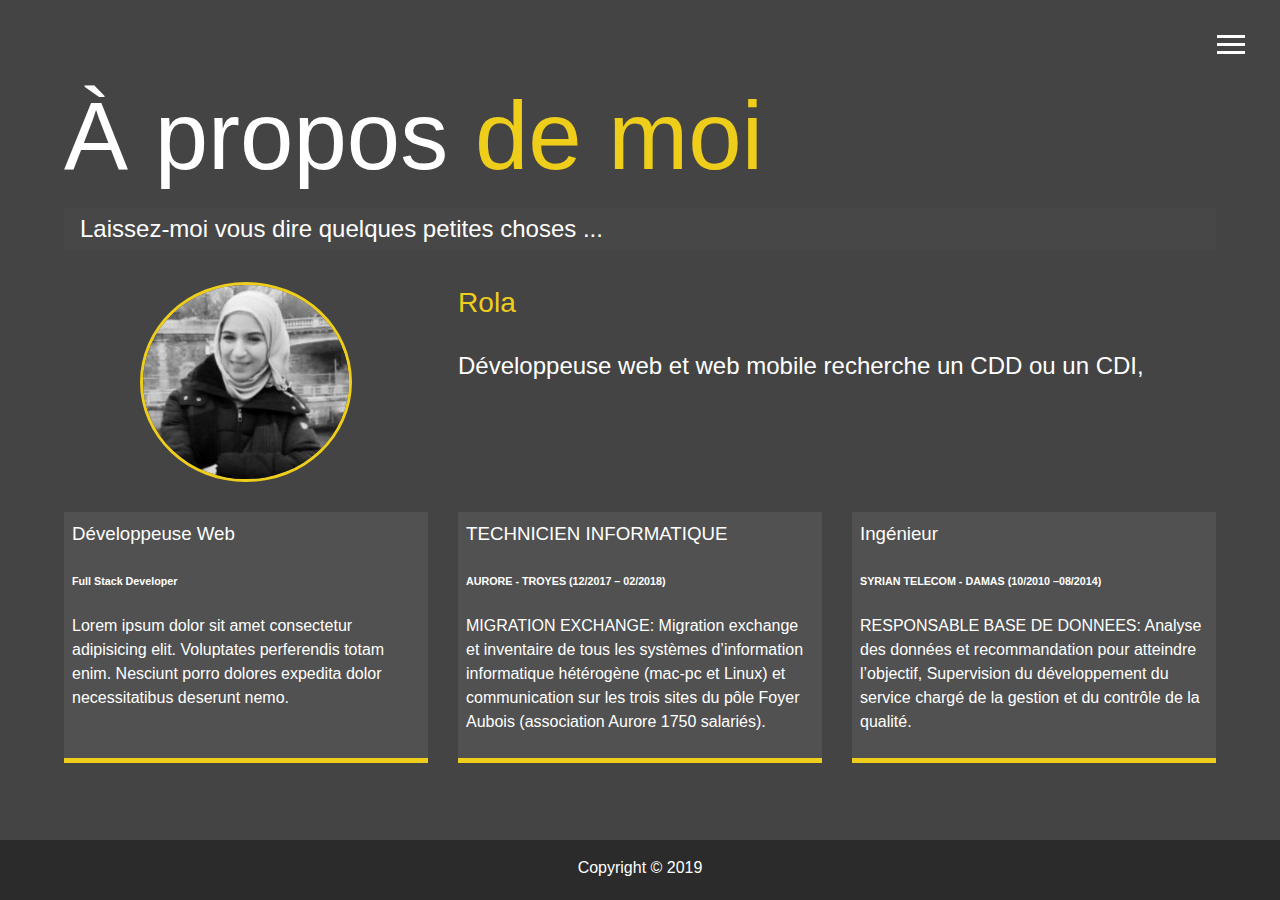
==== about.html @ 677f2b6c "mon portfolio" ====
<!DOCTYPE html>
<html lang="en">

<head>
  <meta charset="UTF-8">
  <meta name="viewport" content="width=device-width, initial-scale=1.0">
  <meta http-equiv="X-UA-Compatible" content="ie=edge">
  <link rel="stylesheet" href="https://use.fontawesome.com/releases/v5.2.0/css/all.css" integrity="sha384-hWVjflwFxL6sNzntih27bfxkr27PmbbK/iSvJ+a4+0owXq79v+lsFkW54bOGbiDQ"
    crossorigin="anonymous">

  <link rel="stylesheet" href="css/main.css">
  <title>À propos de moi</title>
</head>

<body>
  <header>
    <div class="menu-btn">
      <div class="btn-line"></div>
      <div class="btn-line"></div>
      <div class="btn-line"></div>
    </div>

    <nav class="menu">
      <div class="menu-branding">
        <div class="portrait"></div>
      </div>
      <ul class="menu-nav">
        <li class="nav-item">
          <a href="index.html" class="nav-link">
            Accueil
          </a>
        </li>
        <li class="nav-item current">
          <a href="about.html" class="nav-link">
            À propos de moi
          </a>
        </li>
        <li class="nav-item">
          <a href="work.html" class="nav-link">
            Mon Travail
          </a>
        </li>
        <li class="nav-item">
          <a href="contact.html" class="nav-link">
            Comment Me Joindre
          </a>
        </li>
      </ul>
    </nav>
  </header>

  <main id="about">
    <h1 class="lg-heading">
        À propos
      <span class="text-secondary">de moi</span>
    </h1>
    <h2 class="sm-heading">
        Laissez-moi vous dire quelques petites choses ...
    </h2>
    <div class="about-info">
      <img src="img/portrait_small.jpg" height="200" alt="Rola JADIBA" class="bio-image">

      <div class="bio">
        <h3 class="text-secondary">Rola</h3>
        <p>Développeuse web et web mobile recherche un CDD ou un CDI,</p>
      </div>

      <div class="job job-1">
        <h3>Développeuse Web</h3>
        <h6>Full Stack Developer</h6>
        <p>Lorem ipsum dolor sit amet consectetur adipisicing elit. Voluptates perferendis totam enim. Nesciunt porro dolores
          expedita dolor necessitatibus deserunt nemo.</p>
      </div>

      <div class="job job-2">
        <h3>TECHNICIEN INFORMATIQUE</h3>
        <h6>AURORE - TROYES (12/2017 – 02/2018)</h6>
        <p>MIGRATION EXCHANGE: Migration exchange et inventaire de tous les systèmes d’information informatique hétérogène (mac-pc et Linux) et communication sur les trois sites du pôle Foyer Aubois (association Aurore 1750 salariés).</p>
      </div>

      <div class="job job-3">
        <h3>Ingénieur</h3>
        <h6>SYRIAN TELECOM - DAMAS (10/2010 –08/2014)</h6>
        <p><span>RESPONSABLE BASE DE DONNEES:</span> Analyse des données et recommandation pour atteindre l’objectif, Supervision du développement du service chargé de la gestion et du contrôle de la qualité.</p>
      </div>
    </div>
  </main>

  <footer id="main-footer">
    Copyright &copy; 2019
  </footer>

  <script src="js/main.js"></script>
</body>

</html>
---- css/main.css ----
.menu-btn {
  position: absolute;
  z-index: 3;
  right: 35px;
  top: 35px;
  cursor: pointer;
  -webkit-transition: all 0.5s ease-out;
  transition: all 0.5s ease-out;
}

.menu-btn .btn-line {
  width: 28px;
  height: 3px;
  margin: 0 0 5px 0;
  background: #fff;
  -webkit-transition: all 0.5s ease-out;
  transition: all 0.5s ease-out;
}

.menu-btn.close {
  -webkit-transform: rotate(180deg);
          transform: rotate(180deg);
}

.menu-btn.close .btn-line:nth-child(1) {
  -webkit-transform: rotate(45deg) translate(5px, 5px);
          transform: rotate(45deg) translate(5px, 5px);
}

.menu-btn.close .btn-line:nth-child(2) {
  opacity: 0;
}

.menu-btn.close .btn-line:nth-child(3) {
  -webkit-transform: rotate(-45deg) translate(7px, -6px);
          transform: rotate(-45deg) translate(7px, -6px);
}

.menu {
  position: fixed;
  top: 0;
  width: 100%;
  opacity: 0.9;
  visibility: hidden;
}

.menu.show {
  visibility: visible;
}

.menu-branding, .menu-nav {
  display: -webkit-box;
  display: -ms-flexbox;
  display: flex;
  -webkit-box-orient: vertical;
  -webkit-box-direction: normal;
      -ms-flex-flow: column wrap;
          flex-flow: column wrap;
  -webkit-box-align: center;
      -ms-flex-align: center;
          align-items: center;
  -webkit-box-pack: center;
      -ms-flex-pack: center;
          justify-content: center;
  float: left;
  width: 50%;
  height: 100vh;
  overflow: hidden;
}

.menu-nav {
  margin: 0;
  padding: 0;
  background: #373737;
  list-style: none;
  -webkit-transform: translate3d(0, -100%, 0);
          transform: translate3d(0, -100%, 0);
  -webkit-transition: all 0.5s ease-out;
  transition: all 0.5s ease-out;
}

.menu-nav.show {
  -webkit-transform: translate3d(0, 0, 0);
          transform: translate3d(0, 0, 0);
}

.menu-branding {
  background: #444;
  -webkit-transform: translate3d(0, 100%, 0);
          transform: translate3d(0, 100%, 0);
  -webkit-transition: all 0.5s ease-out;
  transition: all 0.5s ease-out;
}

.menu-branding.show {
  -webkit-transform: translate3d(0, 0, 0);
          transform: translate3d(0, 0, 0);
}

.menu-branding .portrait {
  width: 250px;
  height: 250px;
  background: url("../img/portrait.jpg");
  border-radius: 50%;
  border: solid 3px #eece1a;
}

.menu .nav-item {
  -webkit-transform: translate3d(600px, 0, 0);
          transform: translate3d(600px, 0, 0);
  -webkit-transition: all 0.5s ease-out;
  transition: all 0.5s ease-out;
}

.menu .nav-item.show {
  -webkit-transform: translate3d(0, 0, 0);
          transform: translate3d(0, 0, 0);
}

.menu .nav-item.current > a {
  color: #eece1a;
}

.menu .nav-link {
  display: inline-block;
  position: relative;
  font-size: 30px;
  text-transform: uppercase;
  padding: 1rem 0;
  font-weight: 300;
  color: #fff;
  text-decoration: none;
  -webkit-transition: all 0.5s ease-out;
  transition: all 0.5s ease-out;
}

.menu .nav-link:hover {
  color: #eece1a;
}

.nav-item:nth-child(1) {
  -webkit-transition-delay: 0.1s;
          transition-delay: 0.1s;
}

.nav-item:nth-child(2) {
  -webkit-transition-delay: 0.2s;
          transition-delay: 0.2s;
}

.nav-item:nth-child(3) {
  -webkit-transition-delay: 0.3s;
          transition-delay: 0.3s;
}

.nav-item:nth-child(4) {
  -webkit-transition-delay: 0.4s;
          transition-delay: 0.4s;
}

* {
  -webkit-box-sizing: border-box;
          box-sizing: border-box;
}

body {
  background-color: #444;
  color: #fff;
  height: 100%;
  margin: 0;
  font-family: 'Segoe UI', Tahoma, Geneva, Verdana, sans-serif;
  line-height: 1.5;
}

body#bg-img {
  background: url(../img/background.jpg);
  background-attachment: fixed;
  background-size: cover;
}

body#bg-img:after {
  content: '';
  position: absolute;
  top: 0;
  right: 0;
  width: 100%;
  height: 100%;
  z-index: -1;
  background: rgba(68, 68, 68, 0.9);
}

h1,
h2,
h3 {
  margin: 0;
  font-weight: 400;
}

h1.lg-heading,
h2.lg-heading,
h3.lg-heading {
  font-size: 6rem;
}

h1.sm-heading,
h2.sm-heading,
h3.sm-heading {
  margin-bottom: 2rem;
  padding: 0.2rem 1rem;
  background: rgba(73, 73, 73, 0.5);
}

a {
  color: #fff;
  text-decoration: none;
}

header {
  position: fixed;
  z-index: 2;
  width: 100%;
}

.text-secondary {
  color: #eece1a;
}

main {
  padding: 4rem;
  min-height: calc(100vh - 60px);
}

main .icons {
  margin-top: 1rem;
}

main .icons a {
  padding: 0.4rem;
}

main .icons a:hover {
  color: #eece1a;
  -webkit-transition: all 0.5s ease-out;
  transition: all 0.5s ease-out;
}

main#home {
  overflow: hidden;
}

main#home h1 {
  margin-top: 20vh;
}

.about-info {
  display: -ms-grid;
  display: grid;
  grid-gap: 30px;
      grid-template-areas: 'bioimage bio bio' 'job1 job2 job3';
  -ms-grid-columns: (1fr)[3];
      grid-template-columns: repeat(3, 1fr);
}

.about-info .bio-image {
  -ms-grid-row: 1;
  -ms-grid-column: 1;
  grid-area: bioimage;
  margin: auto;
  border-radius: 50%;
  border: #eece1a 3px solid;
}

.about-info .bio {
  -ms-grid-row: 1;
  -ms-grid-column: 2;
  -ms-grid-column-span: 2;
  grid-area: bio;
  font-size: 1.5rem;
}

.about-info .job-1 {
  -ms-grid-row: 2;
  -ms-grid-column: 1;
  grid-area: job1;
}

.about-info .job-2 {
  -ms-grid-row: 2;
  -ms-grid-column: 2;
  grid-area: job2;
}

.about-info .job-3 {
  -ms-grid-row: 2;
  -ms-grid-column: 3;
  grid-area: job3;
}

.about-info .job {
  background: #515151;
  padding: 0.5rem;
  border-bottom: #eece1a 5px solid;
}

.projects {
  display: -ms-grid;
  display: grid;
  grid-gap: 0.7rem;
  -ms-grid-columns: (1fr)[3];
      grid-template-columns: repeat(3, 1fr);
}

.projects img {
  width: 100%;
  border: 3px #fff solid;
}

.projects img:hover {
  opacity: 0.5;
  border-color: #eece1a;
  -webkit-transition: all 0.5s ease-out;
  transition: all 0.5s ease-out;
}

.boxes {
  display: -webkit-box;
  display: -ms-flexbox;
  display: flex;
  -ms-flex-wrap: wrap;
      flex-wrap: wrap;
  -webkit-box-pack: space-evenly;
      -ms-flex-pack: space-evenly;
          justify-content: space-evenly;
  -webkit-box-align: center;
      -ms-flex-align: center;
          align-items: center;
  margin-top: 1rem;
}

.boxes div {
  font-size: 2rem;
  border: 3px #fff solid;
  padding: 1.5rem 2.5rem;
  margin-bottom: 3rem;
  -webkit-transition: all 0.5s ease-out;
  transition: all 0.5s ease-out;
}

.boxes div:hover {
  padding: 0.5rem 1.5rem;
  background: #eece1a;
  color: #000;
}

.boxes div:hover span {
  color: #000;
}

.btn, .btn-dark, .btn-light {
  display: block;
  padding: 0.5rem 1rem;
  border: 0;
  margin-bottom: 0.3rem;
}

.btn:hover, .btn-dark:hover, .btn-light:hover {
  background: #eece1a;
  color: #000;
}

.btn-dark {
  background: black;
  color: #fff;
}

.btn-light {
  background: #c4c4c4;
  color: #333;
}

#main-footer {
  text-align: center;
  padding: 1rem;
  background: #2b2b2b;
  color: #fff;
  height: 60px;
}

@media screen and (min-width: 1171px) {
  .projects {
    -ms-grid-columns: (1fr)[4];
        grid-template-columns: repeat(4, 1fr);
  }
}

@media screen and (min-width: 769px) and (max-width: 1170px) {
  .projects {
    -ms-grid-columns: (1fr)[3];
        grid-template-columns: repeat(3, 1fr);
  }
}

@media screen and (max-width: 768px) {
  main {
    -webkit-box-align: center;
        -ms-flex-align: center;
            align-items: center;
    text-align: center;
  }
  main .lg-heading {
    line-height: 1;
    margin-bottom: 1rem;
  }
  ul.menu-nav,
  div.menu-branding {
    float: none;
    width: 100%;
    min-height: 0;
  }
  ul.menu-nav.show,
  div.menu-branding.show {
    -webkit-transform: translate3d(0, 0, 0);
            transform: translate3d(0, 0, 0);
  }
  .menu-nav {
    height: 75vh;
    -webkit-transform: translate3d(-100%, 0, 0);
            transform: translate3d(-100%, 0, 0);
    font-size: 24px;
  }
  .menu-branding {
    height: 25vh;
    -webkit-transform: translate3d(100%, 0, 0);
            transform: translate3d(100%, 0, 0);
  }
  .menu-branding .portrait {
    background: url("../img/portrait_small.jpg");
    width: 150px;
    height: 150px;
  }
  .about-info {
        grid-template-areas: 'bioimage' 'bio' 'job1' 'job2' 'job3';
    -ms-grid-columns: 1fr;
        grid-template-columns: 1fr;
  }
  .projects {
    -ms-grid-columns: (1fr)[2];
        grid-template-columns: repeat(2, 1fr);
  }
}

@media screen and (max-width: 500px) {
  main {
    padding: 2rem;
  }
  main #home h1 {
    margin-top: 10vh;
  }
  main .lg-heading {
    margin-top: 1rem;
    font-size: 5rem;
  }
  .projects {
    -ms-grid-columns: 1fr;
        grid-template-columns: 1fr;
  }
}
/*# sourceMappingURL=main.css.map */
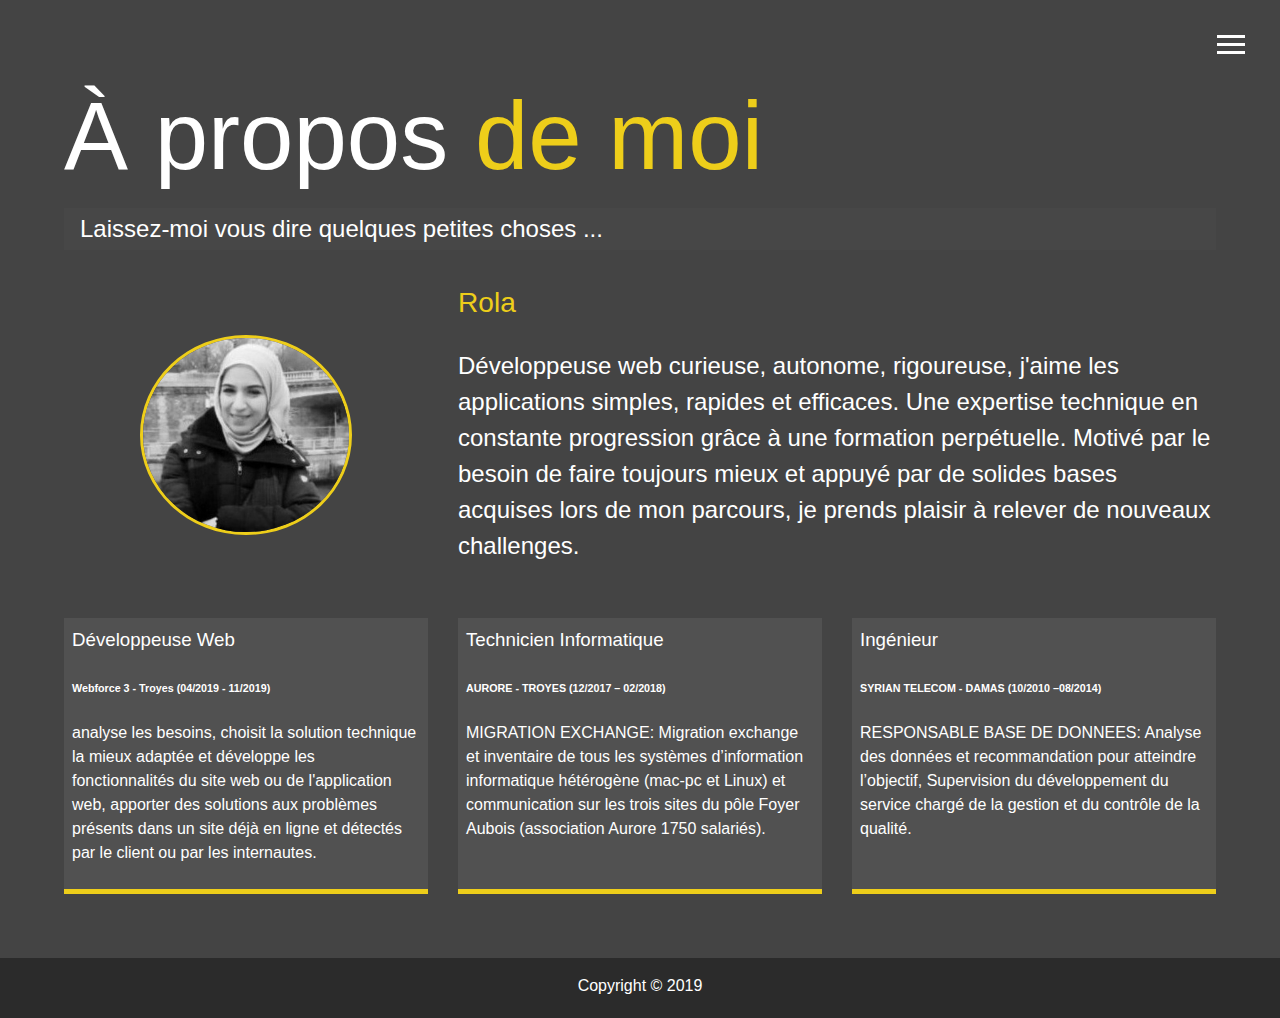
==== commit a26798fe: "'porjets'" ====
--- a/about.html
+++ b/about.html
@@ -62,18 +62,18 @@
 
       <div class="bio">
         <h3 class="text-secondary">Rola</h3>
-        <p>Développeuse web et web mobile recherche un CDD ou un CDI,</p>
+        <p>Développeuse web curieuse, autonome, rigoureuse, j'aime les applications simples, rapides et efficaces.
+        Une expertise technique en constante progression grâce à une formation perpétuelle. Motivé par le besoin de faire toujours mieux et appuyé par de solides bases acquises lors de mon parcours, je prends plaisir à relever de nouveaux challenges.</p>
       </div>
 
       <div class="job job-1">
         <h3>Développeuse Web</h3>
-        <h6>Full Stack Developer</h6>
-        <p>Lorem ipsum dolor sit amet consectetur adipisicing elit. Voluptates perferendis totam enim. Nesciunt porro dolores
-          expedita dolor necessitatibus deserunt nemo.</p>
+        <h6>Webforce 3 - Troyes (04/2019 - 11/2019)</h6>
+        <p>analyse les besoins, choisit la solution technique la mieux adaptée et développe les fonctionnalités du site web ou de l'application web, apporter des solutions aux problèmes présents dans un site déjà en ligne et détectés par le client ou par les internautes.</p>
       </div>
 
       <div class="job job-2">
-        <h3>TECHNICIEN INFORMATIQUE</h3>
+        <h3>Technicien Informatique</h3>
         <h6>AURORE - TROYES (12/2017 – 02/2018)</h6>
         <p>MIGRATION EXCHANGE: Migration exchange et inventaire de tous les systèmes d’information informatique hétérogène (mac-pc et Linux) et communication sur les trois sites du pôle Foyer Aubois (association Aurore 1750 salariés).</p>
       </div>
--- a/css/main.css
+++ b/css/main.css
@@ -100,7 +100,7 @@
 .menu-branding .portrait {
   width: 250px;
   height: 250px;
-  background: url("../img/portrait.jpg");
+  background: url("../img/portait.jpg") center no-repeat;
   border-radius: 50%;
   border: solid 3px #eece1a;
 }
@@ -435,7 +435,7 @@
             transform: translate3d(100%, 0, 0);
   }
   .menu-branding .portrait {
-    background: url("../img/portrait_small.jpg");
+    background: url("../img/portrait_small1.jpg") center no-repeat;
     width: 150px;
     height: 150px;
   }
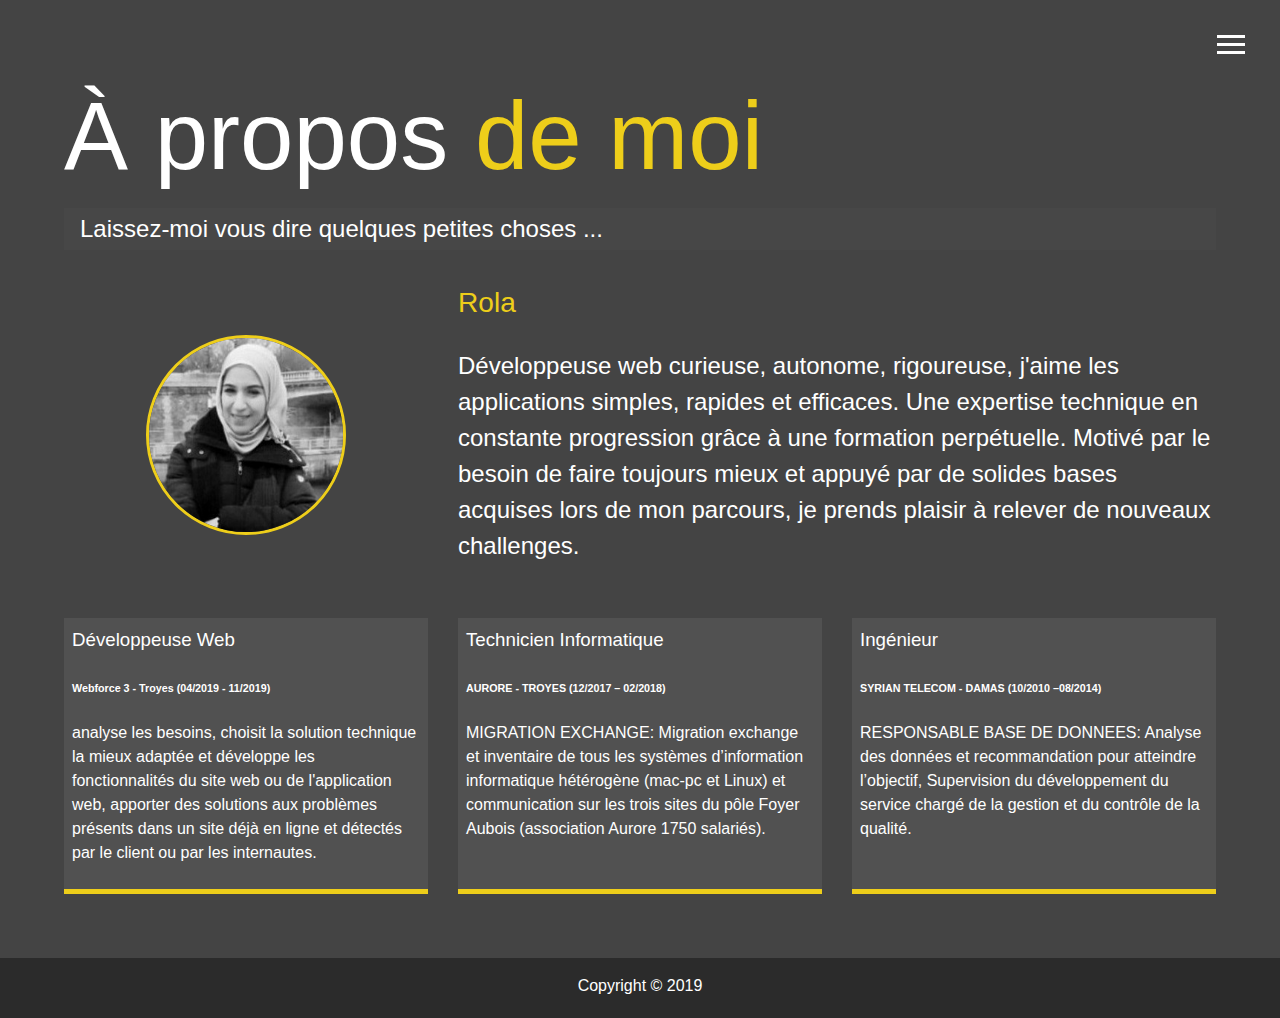
==== commit abe5fce8: "initial commit" ====
--- a/about.html
+++ b/about.html
@@ -58,7 +58,7 @@
         Laissez-moi vous dire quelques petites choses ...
     </h2>
     <div class="about-info">
-      <img src="img/portrait_small.jpg" height="200" alt="Rola JADIBA" class="bio-image">
+      <img src="img/portait.jpg" height="200" width="200" alt="Rola JADIBA" class="bio-image">
 
       <div class="bio">
         <h3 class="text-secondary">Rola</h3>
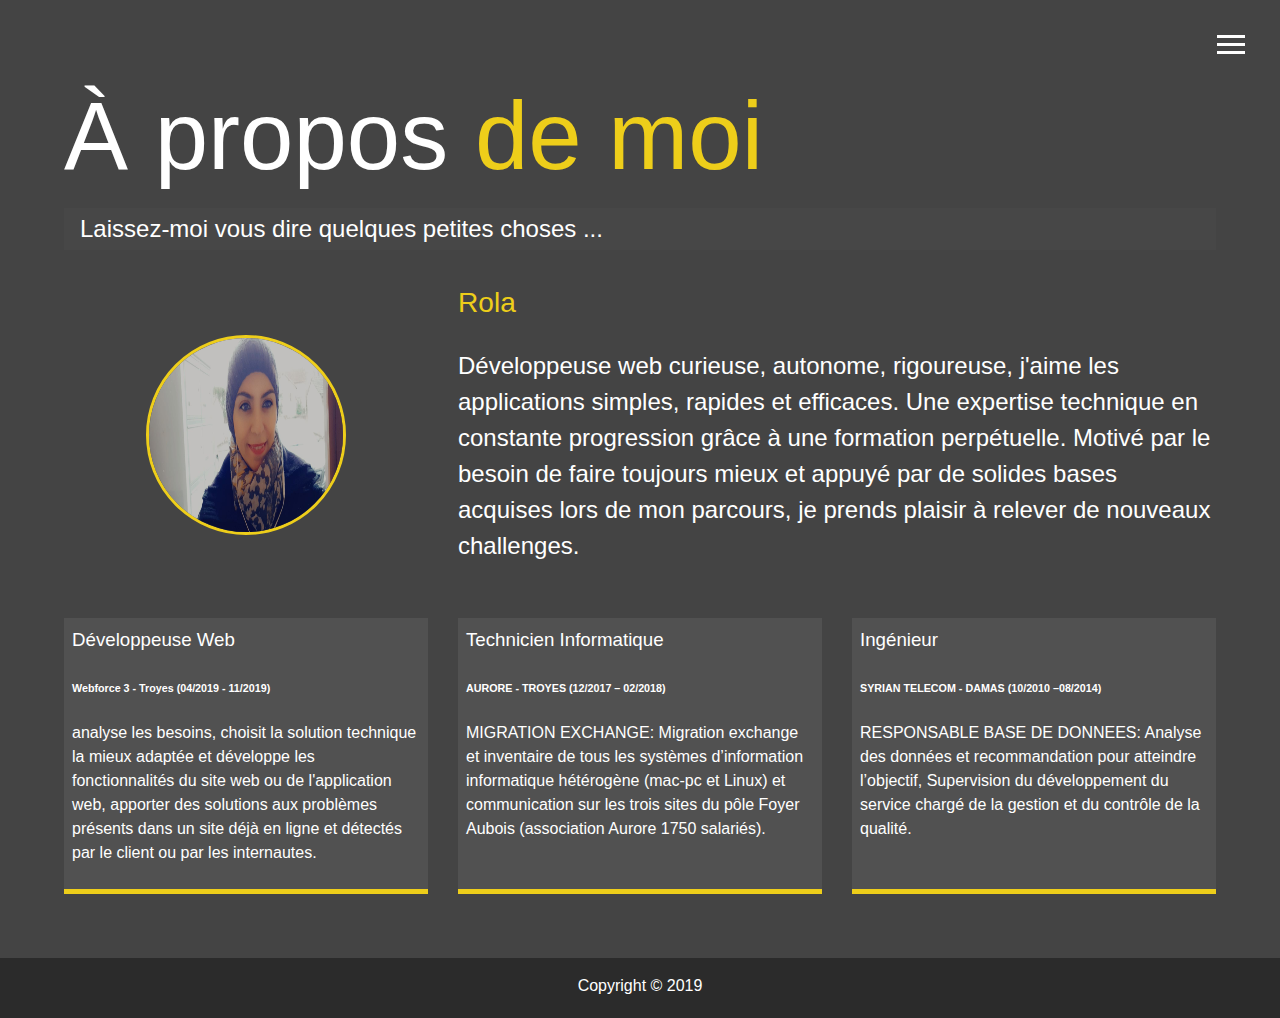
==== commit 2ea62c5b: "initial commit" ====
--- a/about.html
+++ b/about.html
@@ -58,7 +58,7 @@
         Laissez-moi vous dire quelques petites choses ...
     </h2>
     <div class="about-info">
-      <img src="img/portait.jpg" height="200" width="200" alt="Rola JADIBA" class="bio-image">
+      <img src="img/new.jpg" height="200" width="200" alt="Rola JADIBA" class="bio-image">
 
       <div class="bio">
         <h3 class="text-secondary">Rola</h3>
--- a/css/main.css
+++ b/css/main.css
@@ -97,14 +97,15 @@
           transform: translate3d(0, 0, 0);
 }
 
+/**************************************/
 .menu-branding .portrait {
   width: 250px;
   height: 250px;
-  background: url("../img/portait.jpg") center no-repeat;
+  background: url("../img/new2.png") center no-repeat;
   border-radius: 50%;
   border: solid 3px #eece1a;
 }
-
+/**********************************************/
 .menu .nav-item {
   -webkit-transform: translate3d(600px, 0, 0);
           transform: translate3d(600px, 0, 0);
@@ -256,7 +257,7 @@
   display: -ms-grid;
   display: grid;
   grid-gap: 30px;
-      grid-template-areas: 'bioimage bio bio'+      grid-template-areas: 'bioimage bio bio'
  'job1 job2 job3';
   -ms-grid-columns: (1fr)[3];
       grid-template-columns: repeat(3, 1fr);
@@ -435,15 +436,15 @@
             transform: translate3d(100%, 0, 0);
   }
   .menu-branding .portrait {
-    background: url("../img/portrait_small1.jpg") center no-repeat;
+    background: url("../img/bonne1-small1.jpg") center no-repeat;
     width: 150px;
     height: 150px;
   }
   .about-info {
-        grid-template-areas: 'bioimage'- 'bio'- 'job1'- 'job2'+        grid-template-areas: 'bioimage'
+ 'bio'
+ 'job1'
+ 'job2'
  'job3';
     -ms-grid-columns: 1fr;
         grid-template-columns: 1fr;
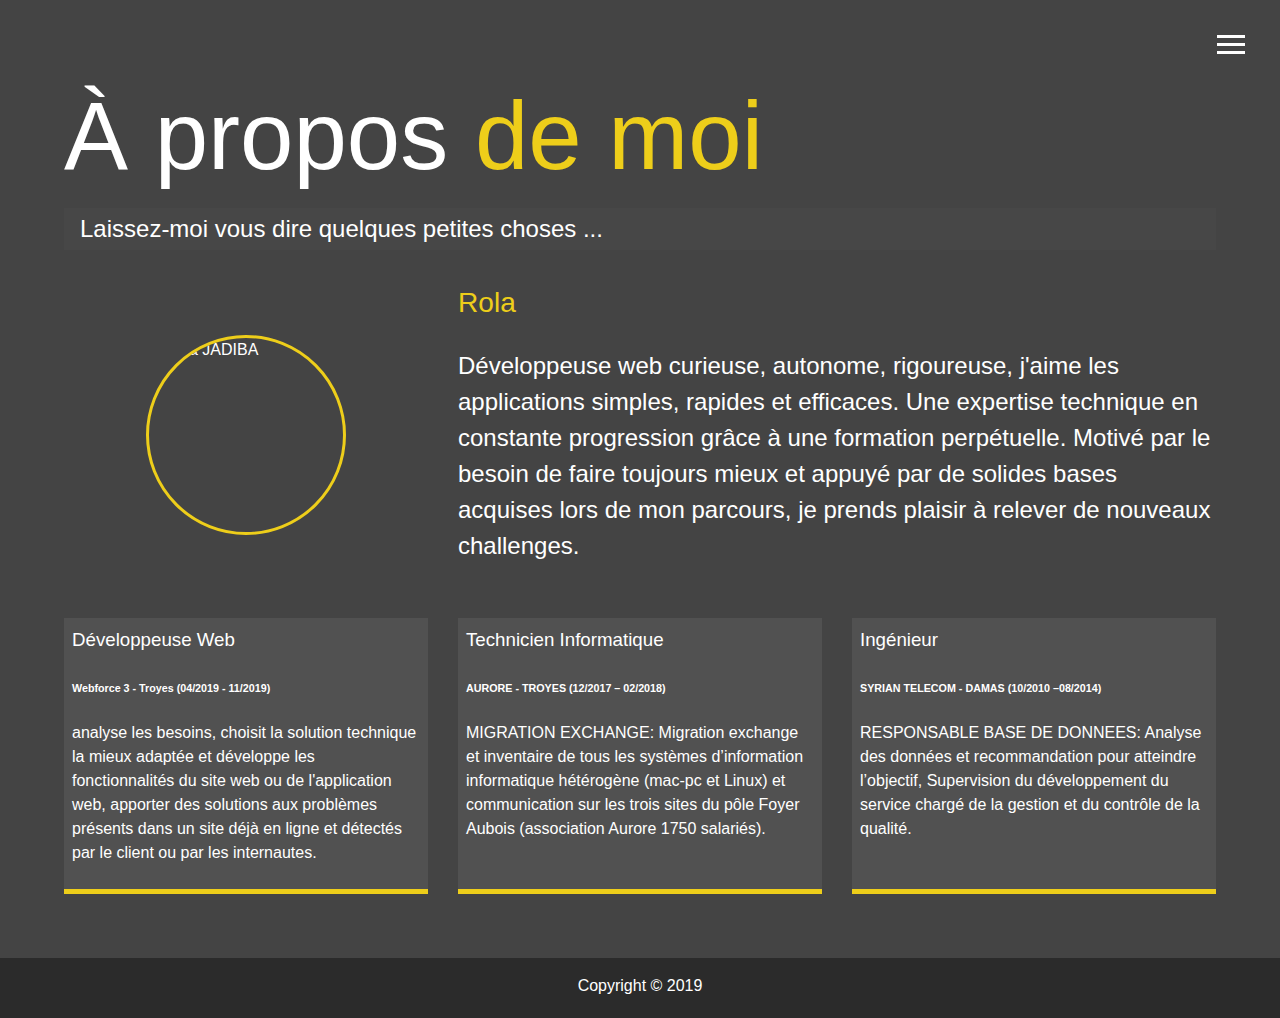
==== commit 42353adb: "Add index.html" ====
--- a/about.html
+++ b/about.html
@@ -22,7 +22,6 @@
 
     <nav class="menu">
       <div class="menu-branding">
-        <div class="portrait"></div>
       </div>
       <ul class="menu-nav">
         <li class="nav-item">
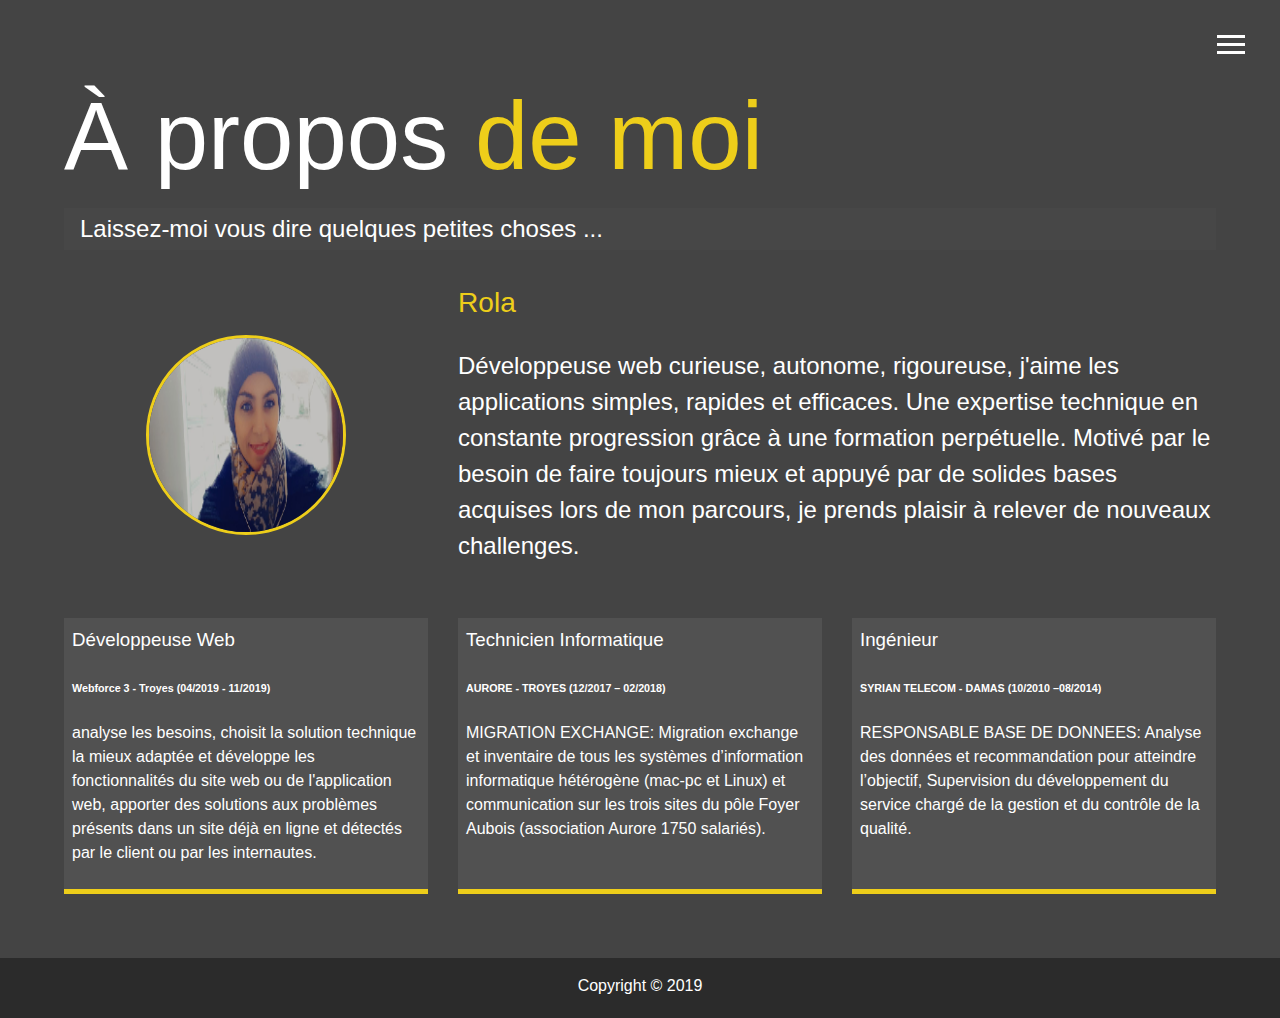
==== commit 12f81723: "Update about.html" ====
--- a/about.html
+++ b/about.html
@@ -57,7 +57,7 @@
         Laissez-moi vous dire quelques petites choses ...
     </h2>
     <div class="about-info">
-      <img src="img/new.jpg" height="200" width="200" alt="Rola JADIBA" class="bio-image">
+      <img src="img/new1.png" height="200" width="200" alt="Rola JADIBA" class="bio-image">
 
       <div class="bio">
         <h3 class="text-secondary">Rola</h3>
@@ -92,4 +92,4 @@
   <script src="js/main.js"></script>
 </body>
 
-</html>+</html>
